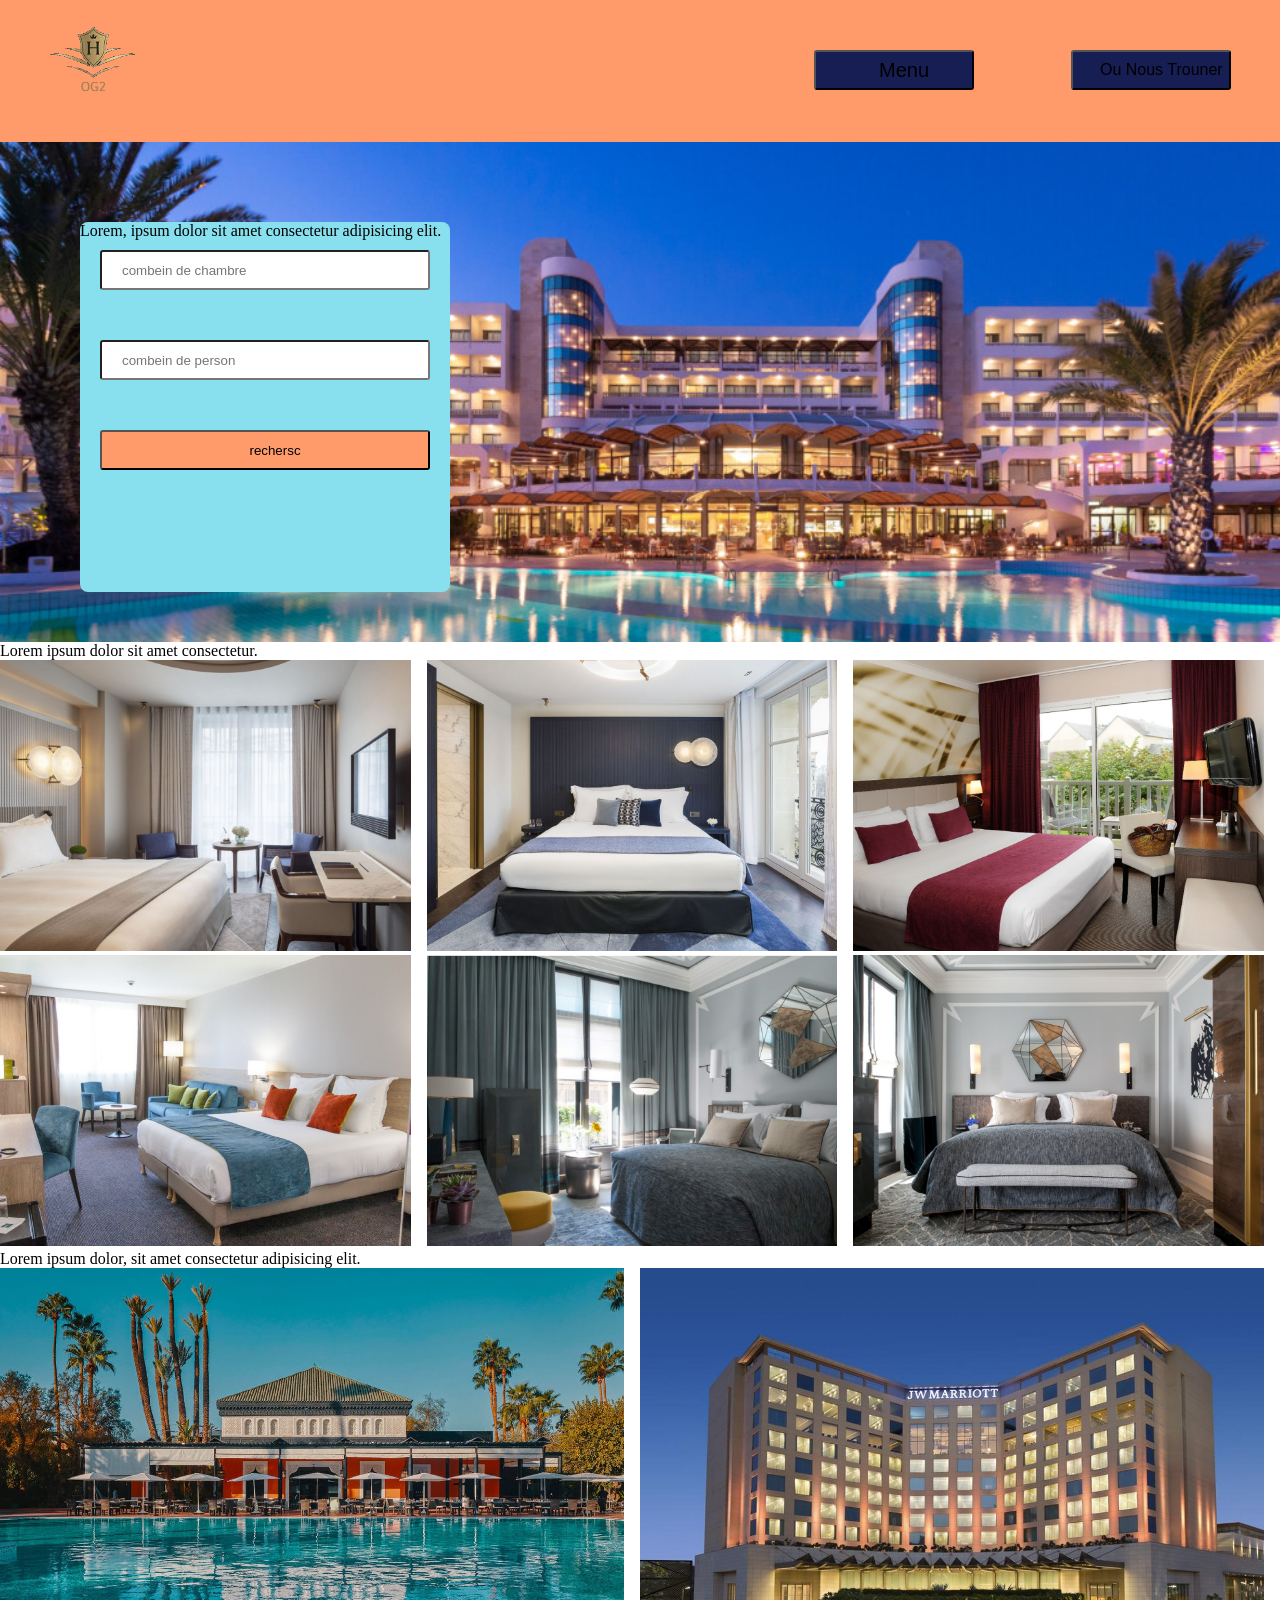
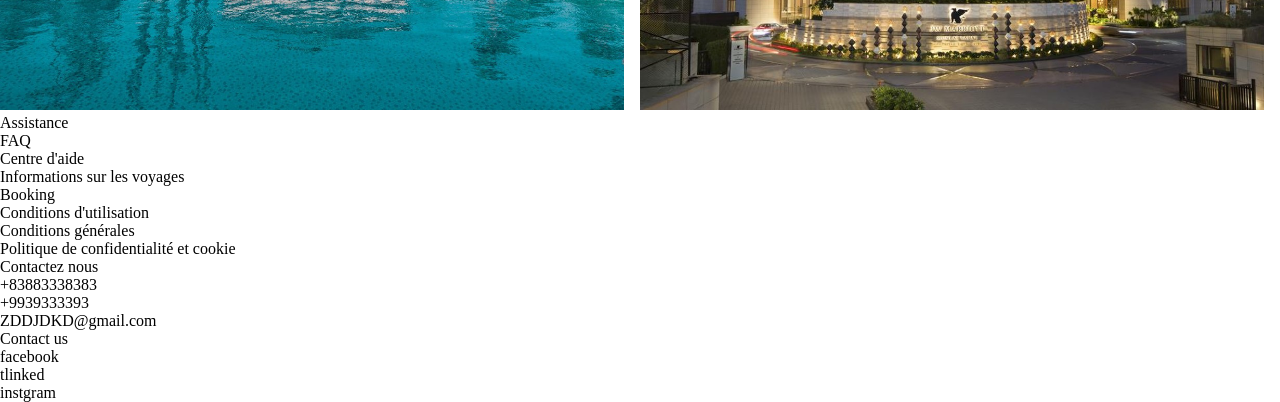
==== projet.html @ 1279d47c "update" ====
<!DOCTYPE html>
<html lang="en">
<head>
    <meta charset="UTF-8">
    <meta http-equiv="X-UA-Compatible" content="IE=edge">
    <meta name="viewport" content="width=device-width, initial-scale=1.0">
    <title>Document</title>
    <link rel="stylesheet" href="style.css">
    <link rel="stylesheet" href="FLEXGRID.css">
</head>
<body>
    <header class="bar">
        <nav>
            <ul>
                <li class="logo"><img src="images (1) (1).png" alt="logo"></li>
                <li class="menu"><button>Menu</button></li>
                <li class="map"><button>Ou Nous Trouner</button></li>
            </ul>
        </nav>
    </header>
    <section class="sec1">
        
        <form >
            <div>
            <p>Lorem, ipsum dolor sit amet consectetur adipisicing elit.</p>
            <input class="text1" type="text" placeholder="combein de chambre">
            <input class="text2" type="text"  placeholder="combein de person ">
            <button class="but2"> rechersc</button>
        </div>
        </form>
    </section>
   <section class="row">
       <p class="col-lg-12 col-sm-12 col-md-12">Lorem ipsum dolor sit amet consectetur.</p>
    <section class="col-lg-4 col-sm-12 col-md-6"><img src="1.1.jpg" alt=""></section>
    <section class="col-lg-4 col-sm-12 col-md-6"><img src="2.1.jpg" alt=""></section>
    <section class="col-lg-4 col-sm-12 col-md-6"><img src="3.1.jpg" alt=""></section>
    <section class="col-lg-4 col-sm-12 col-md-6" ><img src="4.1.jpg" alt=""></section>
    <section class="col-lg-4 col-sm-12 col-md-6"><img src="5.1.png" alt=""></section>
    <section  class="col-lg-4 col-sm-12 col-md-6"><img src="6.1.jpg" alt=""></section></section>
    <section class="row">
        <p class="col-lg-12 col-sm-12 col-md-12">Lorem ipsum dolor, sit amet consectetur adipisicing elit.</p>
    <section class="col-lg-6 col-sm-12 col-md-6"><img src="1.2.jpg" alt=""></section>
    <section class="col-lg-6 col-sm-12 col-md-6"><img src="2.2.jpg" alt=""></section></section>
    <footer>
        <ul>
            <li>Assistance</li>
            <li>FAQ</li>
            <li>Centre d'aide</li>
            <li>Informations sur les voyages</li>
            <li>Booking</li>
        </ul>
        <ul>
            <li>Conditions d'utilisation</li>
            <li>Conditions générales</li>
            <li>Politique de confidentialité et cookie </li>
        </ul>
        <ul>
            <li>Contactez nous</li>
            <li>+83883338383</li>
            <li>+9939333393</li>
            <li>ZDDJDKD@gmail.com</li>
        </ul>
        <ul>
            <li>Contact us</li>
            <li> facebook</li>
            <li>tlinked</li>
            <li>instgram</li>
        </ul>
    </footer>
</body>
</html>
---- style.css ----
*{
padding: 0;
margin: 0;
max-width: 100%;
box-sizing: border-box;
}
header nav ul {
    display: flex ;
    justify-content :space-around;
    background-color: #FF9B6A;
    list-style: none;
}
.logo{
    width: 10%;
    margin-right: 100px;
    
}
.menu button{
    width: 160px;
    height: 40px;
    margin-top: 50px;
    font-size: 20px;
    margin-left: 500px;
    background-color: #161E54;
}
.map button{
    width: 160px;
    height: 40px;
    margin-top: 50px;
    font-size: 16px;
    background-color: #161E54;

}
.sec1{
    background-image: url(backg.jpg);
    height: 500px;
    width: 1700px;
    background-size: cover;
    max-width: 115%;
   
}
.sec1 form div{
    display: flex;
    flex-direction: column;
    max-width: 115%;
}
form{
    width: 370px;
    margin-left: 80px;
    padding-top: 80px;
   


}
.text1 ,.text2, button{
    margin-bottom:50px ;
    padding-left: 20PX  ;
    margin-left: 20px;
    margin-right: 20px;
    height: 40PX;
    border-radius: 3PX;
    
}
div {
    background-color: #88E0EF;
    border-radius: 8PX;
    height: 370PX;

}
.text1{margin-top: 10px;}
.but2{
    background-color: #FF9B6A;
}
---- FLEXGRID.css ----
.row{
    box-sizing: border-box;
    display: flex;
    justify-content:space-around;
    flex:0 1 auto;
    flex-direction: row;
    flex-wrap: wrap;
    margin-right: -0.5rem;
    margin-left: -0.5rem;
}
@media only screen and (min-width: 48em) {
    .container {
      width: 49rem;
    }
    .col-sm,
    .col-sm-1,
    .col-sm-2,
    .col-sm-3,
    .col-sm-4,
    .col-sm-5,
    .col-sm-6,
    .col-sm-7,
    .col-sm-8,
    .col-sm-9,
    .col-sm-10,
    .col-sm-11,
    .col-sm-12{
       box-sizing: border-box;
       flex:0 0 auto;
       padding-left: 0.5rem;
       padding-right: 0.5rem;
   }
   .col-sm{
       flex-grow: 1;
       flex-basis: 0;
       max-width: 100%;
   }
   .col-sm-1{
       flex-basis: 8.3333333%;
       max-width:8.3333333% ;
   }
   .col-sm-2{
       flex-basis: 16.6666666%;
       max-width:16.6666666% ;
   }
   .col-sm-3{
       flex-basis: 25%;
       max-width:25% ;
   }
   .col-sm-4{
       flex-basis: 33.3333333%;
       max-width:33.3333333% ;
   }
   .col-sm-5{
       flex-basis: 41.666666%;
       max-width:41.66666% ;
   }
   .col-sm-6{
       flex-basis: 50%;
       max-width:50% ;
   }
   .col-sm-7{
       flex-basis: 58.3333333%;
       max-width:58.3333333% ;
   }
   .col-sm-8{
       flex-basis: 66.666666%;
       max-width:66.666666% ;
   }
   .col-sm-9{
       flex-basis: 75%;
       max-width:75% ;
   }
   .col-sm-10{
       flex-basis: 83.3333333%;
       max-width:83.3333333% ;
   }
   .col-sm-11{
       flex-basis: 91.666666%;
       max-width:91.6666666% ;
   }
   .col-sm-12{
       flex-basis: 100%;
       max-width:100% ;
   }
}


 @media only screen and (min-width: 64em) {
    .container {
      width: 65rem;
    }
    .col-md,
    .col-md-1,
    .col-md-2,
    .col-md-3,
    .col-md-4,
    .col-md-5,
    .col-md-6,
    .col-md-7,
    .col-md-8,
    .col-md-9,
    .col-md-10,
    .col-md-11,
    .col-md-12{
        box-sizing: border-box;
        flex:0 0 auto;
        padding-left: 0.5rem;
        padding-right: 0.5rem;
    }
    .col-md{
        flex-grow: 1;
        flex-basis: 0;
        max-width: 100%;
    }
    .col-md-1{
        flex-basis: 8.3333333%;
        max-width:8.3333333% ;
    }
    .col-md-2{
        flex-basis: 16.6666666%;
        max-width:16.6666666% ;
    }
    .col-md-3{
        flex-basis: 25%;
        max-width:25% ;
    }
    .col-md-4{
        flex-basis: 33.3333333%;
        max-width:33.3333333% ;
    }
    .col-md-5{
        flex-basis: 41.666666%;
        max-width:41.66666% ;
    }
    .col-md-6{
        flex-basis: 50%;
        max-width:50% ;
    }
    .col-md-7{
        flex-basis: 58.3333333%;
        max-width:58.3333333% ;
    }
    .col-md-8{
        flex-basis: 66.666666%;
        max-width:66.666666% ;
    }
    .col-md-9{
        flex-basis: 75%;
        max-width:75% ;
    }
    .col-md-10{
        flex-basis: 83.3333333%;
        max-width:83.3333333% ;
    }
    .col-md-11{
        flex-basis: 91.666666%;
        max-width:91.6666666% ;
    }
    .col-md-12{
        flex-basis: 100%;
        max-width:100% ;
       }
   }
  


/* lg */
@media only screen and (min-width: 75em) {
    .container {
      width: 76rem;
    }

    .col-lg,
    .col-lg-1,
    .col-lg-2,
    .col-lg-3,
    .col-lg-4,
    .col-lg-5,
    .col-lg-6,
    .col-lg-7,
    .col-lg-8,
    .col-lg-9,
    .col-lg-10,
    .col-lg-11,
    .col-lg-12{
        box-sizing: border-box;
        flex:0 0 auto;
        padding-left: 0.5rem;
        padding-right: 0.5rem;
    }
    .col-lg{
        flex-grow: 1;
        flex-basis: 0;
        max-width: 100%;
    }
    .col-lg-1{
        flex-basis: 8.3333333%;
        max-width:8.3333333% ;
    }
    .col-lg-2{
        flex-basis: 16.6666666%;
        max-width:16.6666666% ;
    }
    .col-lg-3{
        flex-basis: 25%;
        max-width:25% ;
    }
    .col-lg-4{
        flex-basis: 33.3333333%;
        max-width:33.3333333% ;
    }
    .col-lg-5{
        flex-basis: 41.666666%;
        max-width:41.66666% ;
    }
    .col-lg-6{
        flex-basis: 50%;
        max-width:50% ;
    }
    .col-lg-7{
        flex-basis: 58.3333333%;
        max-width:58.3333333% ;
    }
    .col-lg-8{
        flex-basis: 66.666666%;
        max-width:66.666666% ;
    }
    .col-lg-9{
        flex-basis: 75%;
        max-width:75% ;
    }
    .col-lg-10{
        flex-basis: 83.3333333%;
        max-width:83.3333333% ;
    }
    .col-lg-11{
        flex-basis: 91.666666%;
        max-width:91.6666666% ;
    }
    .col-lg-12{
        flex-basis: 100%;
        max-width:100% ;
    }
    
  }
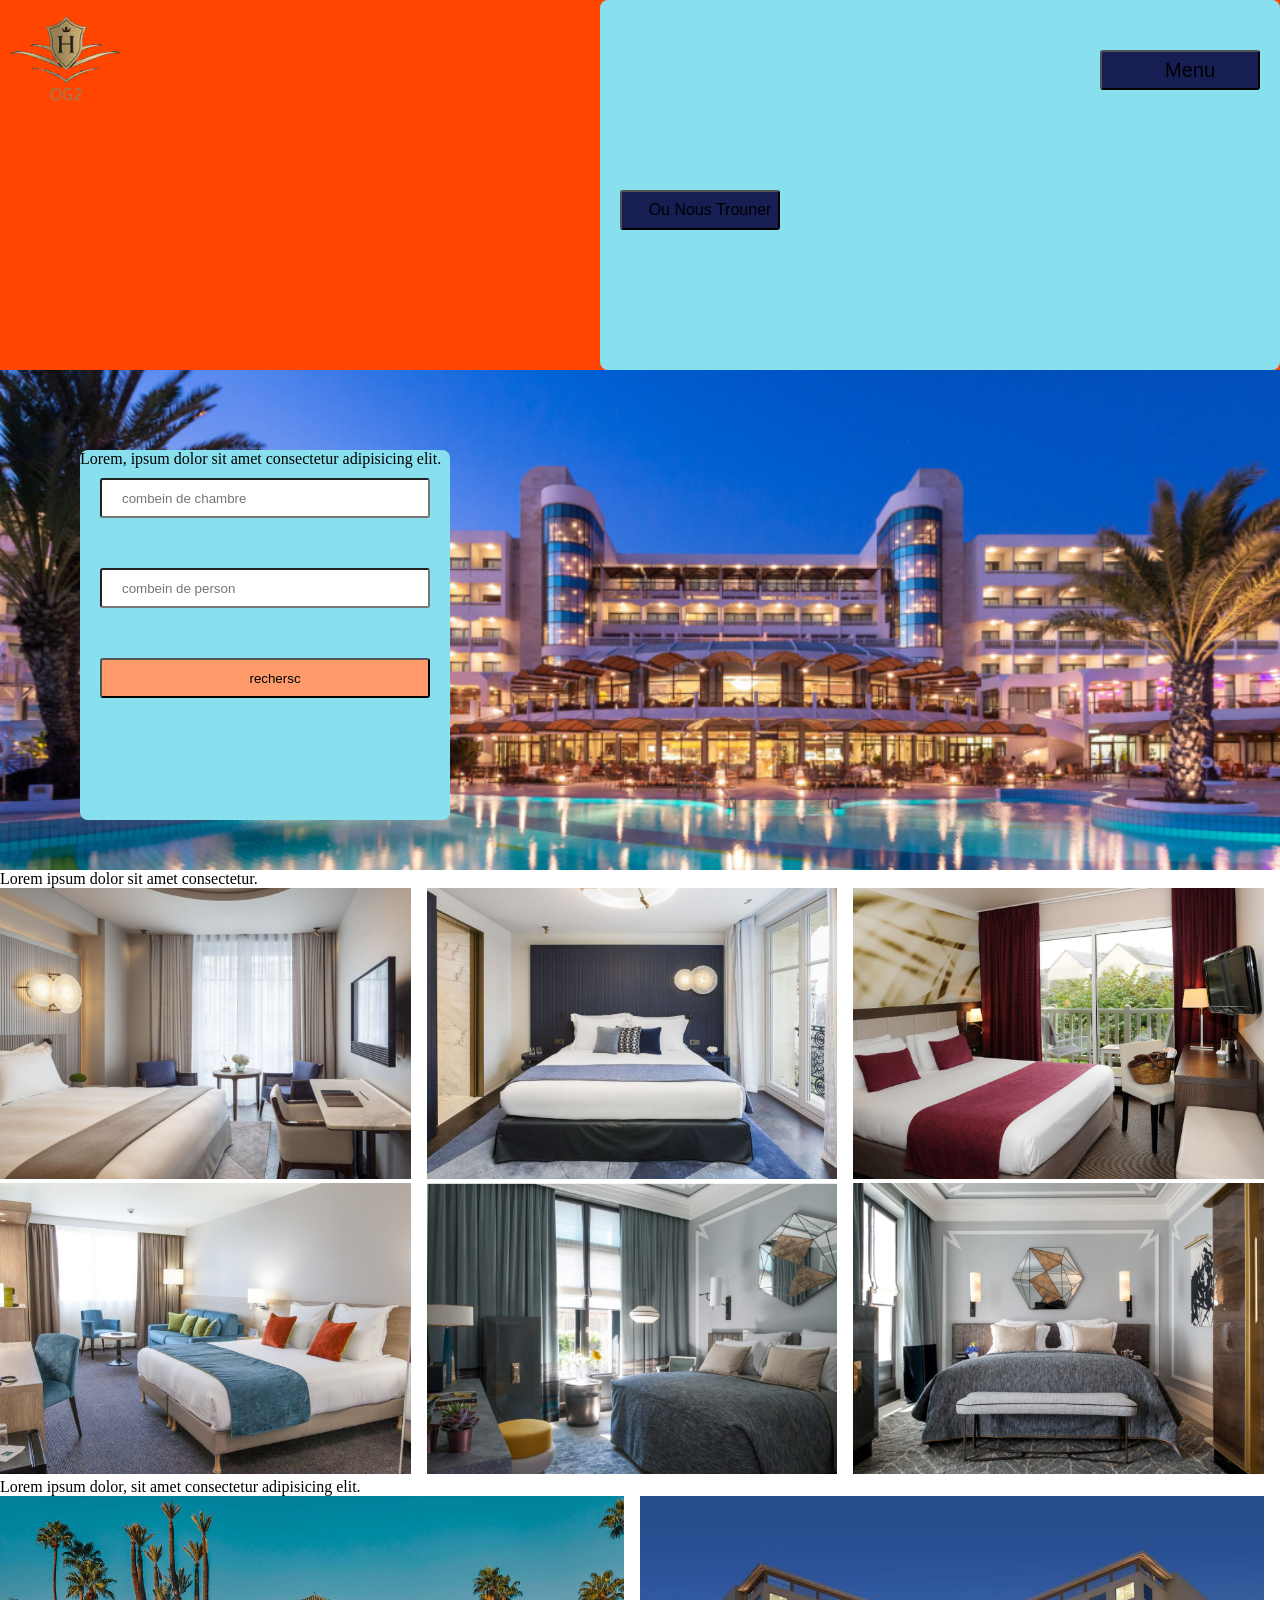
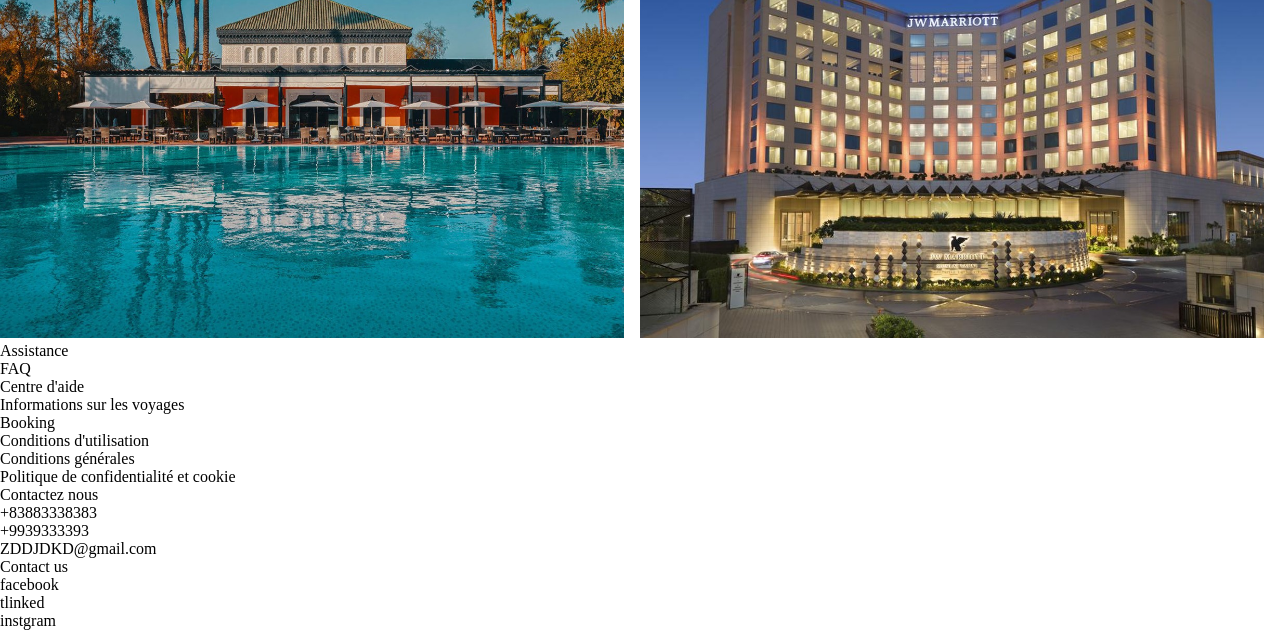
==== commit 3f0d2649: "update" ====
--- a/projet.html
+++ b/projet.html
@@ -12,9 +12,9 @@
     <header class="bar">
         <nav>
             <ul>
-                <li class="logo"><img src="images (1) (1).png" alt="logo"></li>
-                <li class="menu"><button>Menu</button></li>
-                <li class="map"><button>Ou Nous Trouner</button></li>
+                <li class="logo"><img src="1.png" alt="logo"></li>
+                <div><li class="menu"><button>Menu</button></li>
+                <li class="map"><button>Ou Nous Trouner</button></li></div>
             </ul>
         </nav>
     </header>
--- a/style.css
+++ b/style.css
@@ -5,16 +5,21 @@
 box-sizing: border-box;
 }
 header nav ul {
-    display: flex ;
-    justify-content :space-around;
-    background-color: #FF9B6A;
+    display: flex;
+    justify-content: space-between;
     list-style: none;
-}
-.logo{
-    width: 10%;
-    margin-right: 100px;
+    background-color: orangered;
     
 }
+
+.logo {
+    width: 110px;
+    margin-left: 10PX;
+    margin-top: 15px;
+    margin-bottom: 30PX;
+        
+}  
+
 .menu button{
     width: 160px;
     height: 40px;
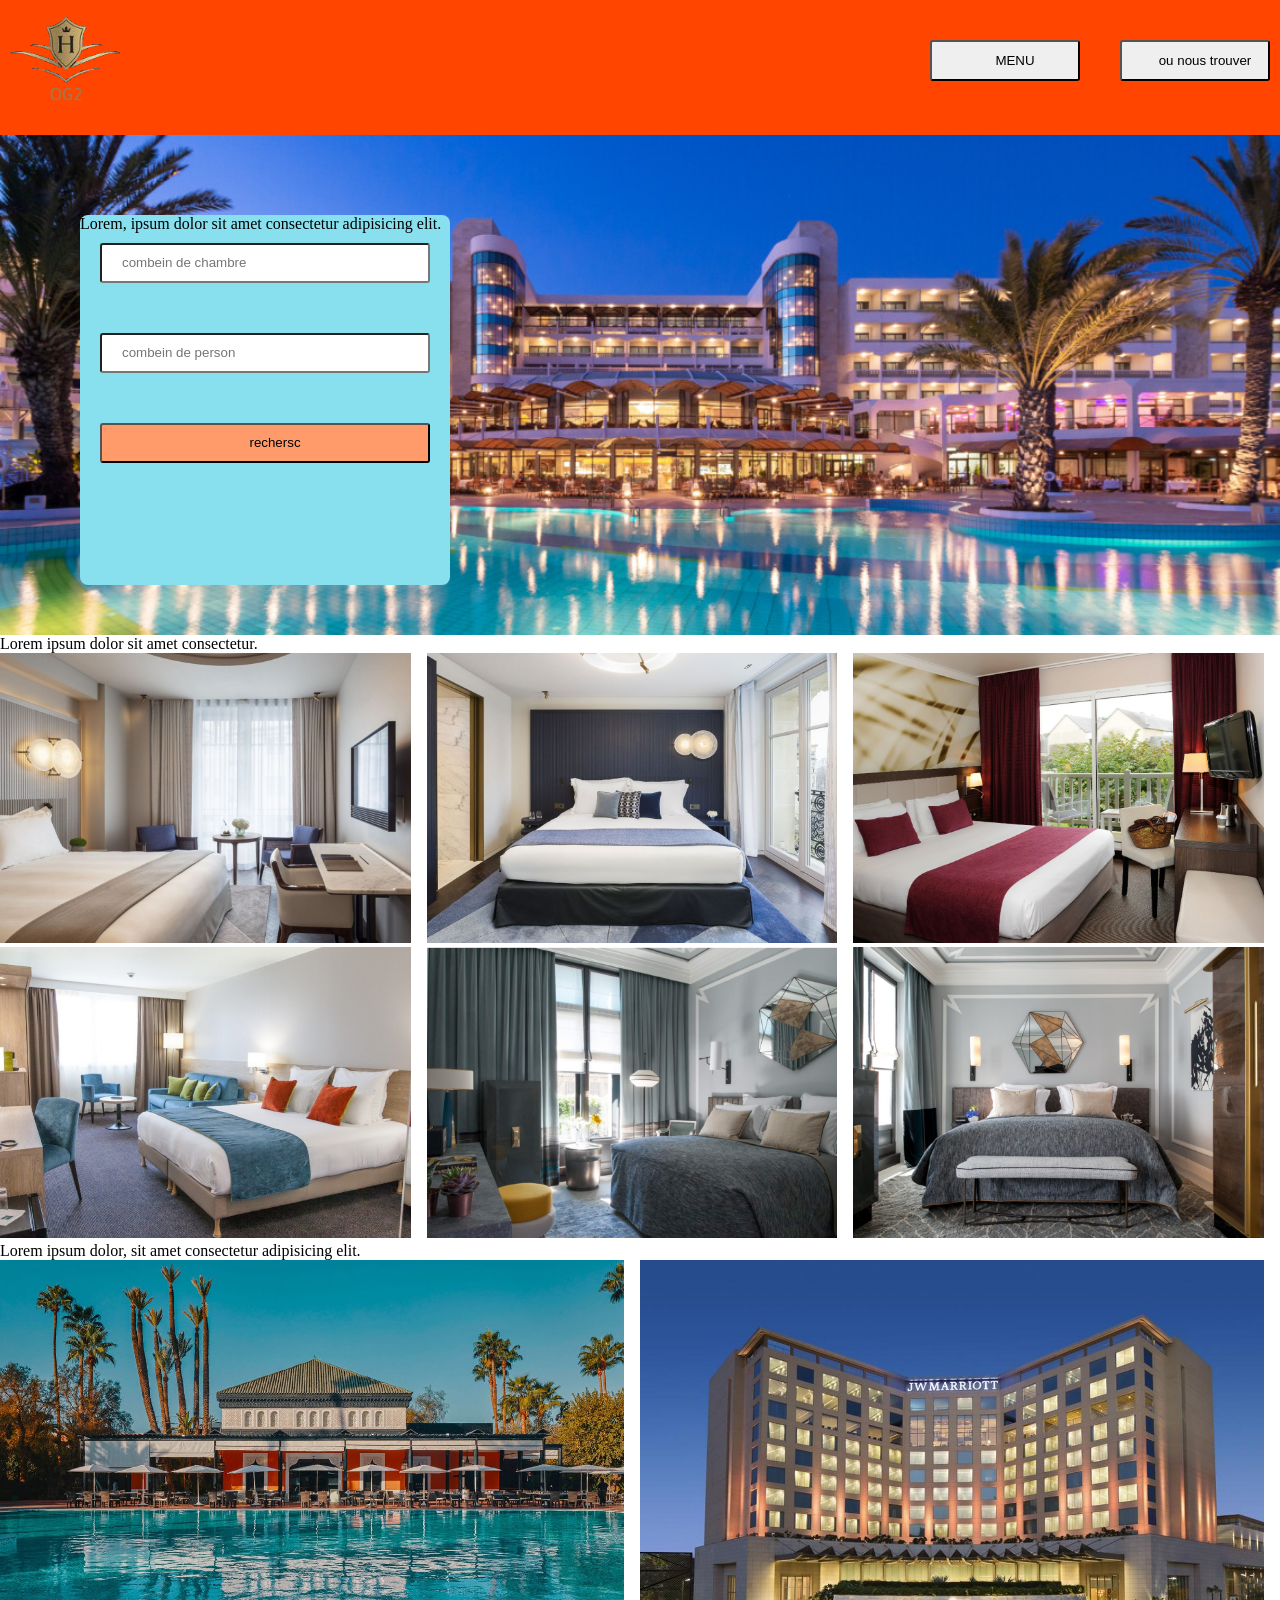
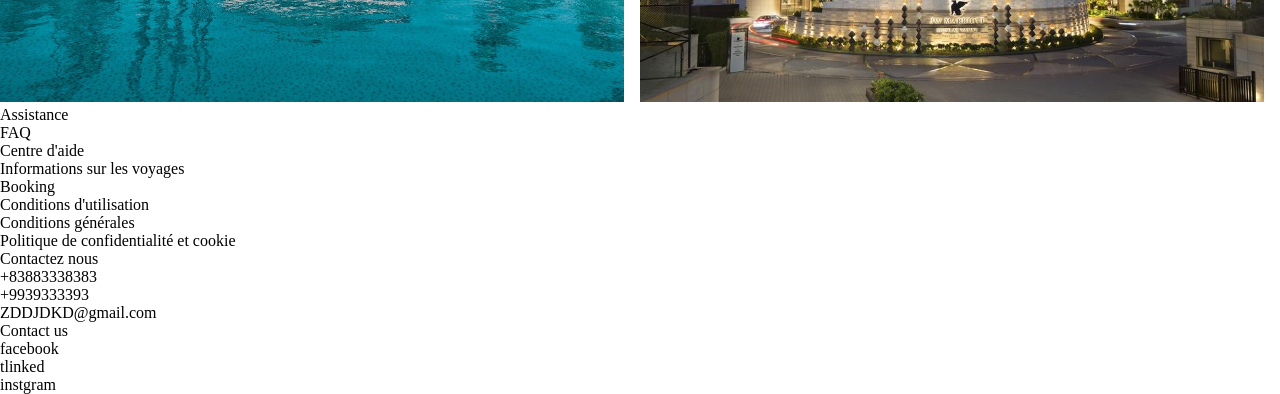
==== commit bb0cc569: "update" ====
--- a/projet.html
+++ b/projet.html
@@ -9,19 +9,19 @@
     <link rel="stylesheet" href="FLEXGRID.css">
 </head>
 <body>
-    <header class="bar">
+    <header>
         <nav>
             <ul>
-                <li class="logo"><img src="1.png" alt="logo"></li>
-                <div><li class="menu"><button>Menu</button></li>
-                <li class="map"><button>Ou Nous Trouner</button></li></div>
+                <li><img class="logo" src="1.png" alt="logo"></li>
+                <DIV class="div1"><LI class="Menu"><BUtton > MENU</BUtton></LI>
+                <li class="map"><BUtton>ou nous trouver</BUtton> </li></DIV>
             </ul>
         </nav>
     </header>
     <section class="sec1">
         
         <form >
-            <div>
+            <div class="div2">
             <p>Lorem, ipsum dolor sit amet consectetur adipisicing elit.</p>
             <input class="text1" type="text" placeholder="combein de chambre">
             <input class="text2" type="text"  placeholder="combein de person ">
--- a/style.css
+++ b/style.css
@@ -3,6 +3,13 @@
 margin: 0;
 max-width: 100%;
 box-sizing: border-box;
+}
+.logo {
+    width: 110px;
+    margin-left: 10PX;
+    margin-top: 15px;
+    margin-bottom: 30PX;
+    
 }
 header nav ul {
     display: flex;
@@ -11,37 +18,28 @@
     background-color: orangered;
     
 }
-
-.logo {
-    width: 110px;
-    margin-left: 10PX;
-    margin-top: 15px;
-    margin-bottom: 30PX;
-        
-}  
-
-.menu button{
-    width: 160px;
-    height: 40px;
-    margin-top: 50px;
-    font-size: 20px;
-    margin-left: 500px;
-    background-color: #161E54;
+.div1 {
+    display: FLEX;
+   
+}
+.Menu button{
+    margin-right: 20PX;
+    width: 150PX;
+    height: 41PX;
+    margin-top: 40PX;
 }
 .map button{
-    width: 160px;
-    height: 40px;
-    margin-top: 50px;
-    font-size: 16px;
-    background-color: #161E54;
-
+    margin-right: 10PX;
+    width: 150PX;
+    height: 41PX;
+    margin-top: 40PX;
 }
 .sec1{
     background-image: url(backg.jpg);
     height: 500px;
-    width: 1700px;
+    width: 1500px;
     background-size: cover;
-    max-width: 115%;
+    max-width: 100%;
    
 }
 .sec1 form div{
@@ -53,9 +51,6 @@
     width: 370px;
     margin-left: 80px;
     padding-top: 80px;
-   
-
-
 }
 .text1 ,.text2, button{
     margin-bottom:50px ;
@@ -66,7 +61,7 @@
     border-radius: 3PX;
     
 }
-div {
+.div2{
     background-color: #88E0EF;
     border-radius: 8PX;
     height: 370PX;
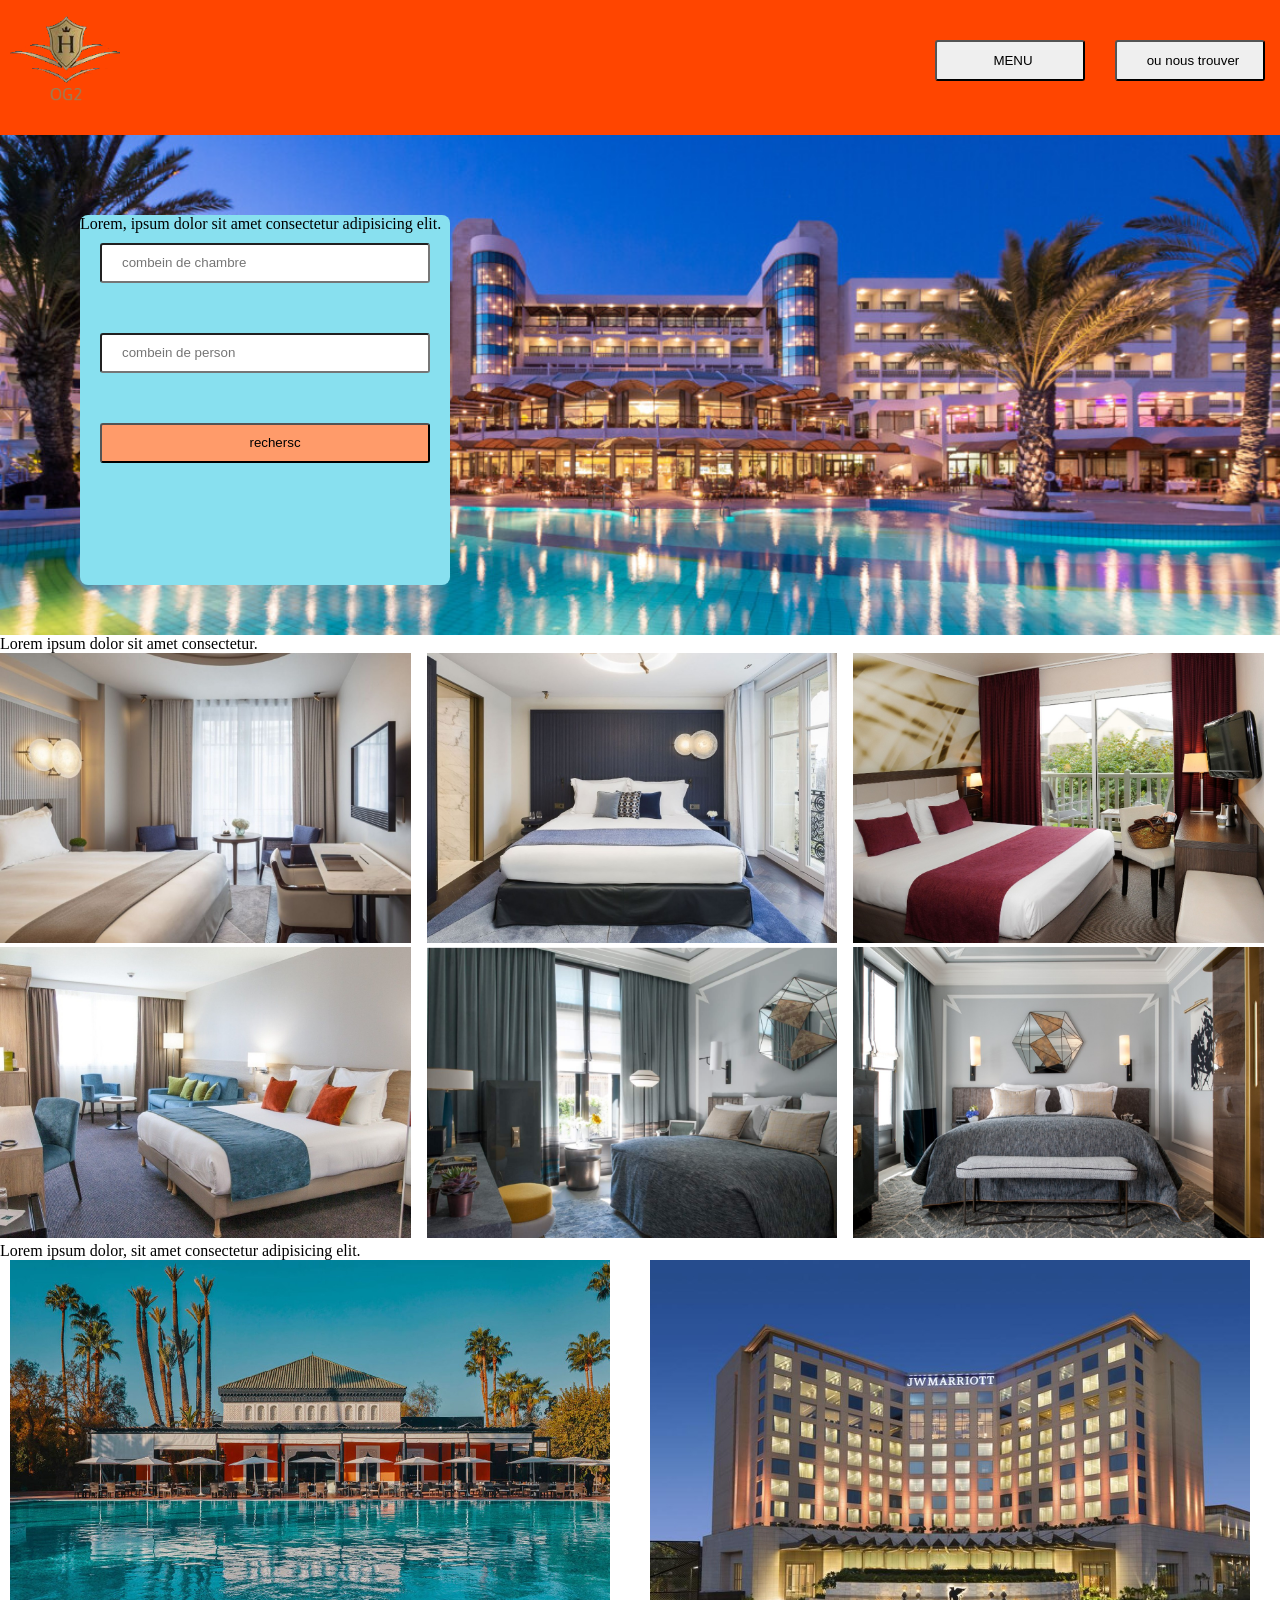
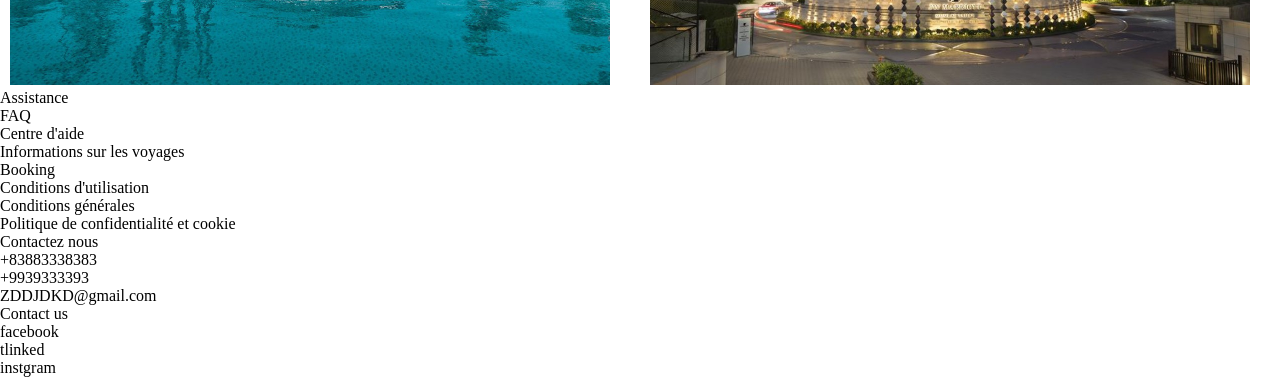
==== commit e541473c: "update" ====
--- a/projet.html
+++ b/projet.html
@@ -6,7 +6,7 @@
     <meta name="viewport" content="width=device-width, initial-scale=1.0">
     <title>Document</title>
     <link rel="stylesheet" href="style.css">
-    <link rel="stylesheet" href="FLEXGRID.css">
+    <link rel="stylesheet" href="grid.css">
 </head>
 <body>
     <header>
@@ -39,8 +39,8 @@
     <section  class="col-lg-4 col-sm-12 col-md-6"><img src="6.1.jpg" alt=""></section></section>
     <section class="row">
         <p class="col-lg-12 col-sm-12 col-md-12">Lorem ipsum dolor, sit amet consectetur adipisicing elit.</p>
-    <section class="col-lg-6 col-sm-12 col-md-6"><img src="1.2.jpg" alt=""></section>
-    <section class="col-lg-6 col-sm-12 col-md-6"><img src="2.2.jpg" alt=""></section></section>
+    <section class="col-lg-6 col-sm-12 col-md-6"><img class="img6" src="1.2.jpg" alt=""></section>
+    <section class="col-lg-6 col-sm-12 col-md-6"><img class="img7" src="2.2.jpg" alt=""></section></section>
     <footer>
         <ul>
             <li>Assistance</li>
--- a/style.css
+++ b/style.css
@@ -23,16 +23,18 @@
    
 }
 .Menu button{
-    margin-right: 20PX;
-    width: 150PX;
-    height: 41PX;
-    margin-top: 40PX;
-}
-.map button{
     margin-right: 10PX;
     width: 150PX;
     height: 41PX;
     margin-top: 40PX;
+    padding-left: 6PX;
+}
+.map button{
+    margin-right: 15PX;
+    width: 150PX;
+    height: 41PX;
+    margin-top: 40PX;
+    padding-left: 6Px;
 }
 .sec1{
     background-image: url(backg.jpg);
@@ -70,4 +72,10 @@
 .text1{margin-top: 10px;}
 .but2{
     background-color: #FF9B6A;
-}+}
+.img6 {
+  width: 600px;
+  margin-left: 10PX;}
+  .img7 {
+    width: 600px;
+    margin-left: 10PX;}
--- a/grid.css
+++ b/grid.css
@@ -0,0 +1,246 @@
+.row{
+    box-sizing: border-box;
+    display: flex;
+    justify-content:space-around;
+    flex:0 1 auto;
+    flex-direction: row;
+    flex-wrap: wrap;
+    margin-right: -0.5rem;
+    margin-left: -0.5rem;
+}
+@media only screen and (min-width: 48em) {
+    .container {
+      width: 49rem;
+    }
+    .col-sm,
+    .col-sm-1,
+    .col-sm-2,
+    .col-sm-3,
+    .col-sm-4,
+    .col-sm-5,
+    .col-sm-6,
+    .col-sm-7,
+    .col-sm-8,
+    .col-sm-9,
+    .col-sm-10,
+    .col-sm-11,
+    .col-sm-12{
+       box-sizing: border-box;
+       flex:0 0 auto;
+       padding-left: 0.5rem;
+       padding-right: 0.5rem;
+   }
+   .col-sm{
+       flex-grow: 1;
+       flex-basis: 0;
+       max-width: 100%;
+   }
+   .col-sm-1{
+       flex-basis: 8.3333333%;
+       max-width:8.3333333% ;
+   }
+   .col-sm-2{
+       flex-basis: 16.6666666%;
+       max-width:16.6666666% ;
+   }
+   .col-sm-3{
+       flex-basis: 25%;
+       max-width:25% ;
+   }
+   .col-sm-4{
+       flex-basis: 33.3333333%;
+       max-width:33.3333333% ;
+   }
+   .col-sm-5{
+       flex-basis: 41.666666%;
+       max-width:41.66666% ;
+   }
+   .col-sm-6{
+       flex-basis: 50%;
+       max-width:50% ;
+   }
+   .col-sm-7{
+       flex-basis: 58.3333333%;
+       max-width:58.3333333% ;
+   }
+   .col-sm-8{
+       flex-basis: 66.666666%;
+       max-width:66.666666% ;
+   }
+   .col-sm-9{
+       flex-basis: 75%;
+       max-width:75% ;
+   }
+   .col-sm-10{
+       flex-basis: 83.3333333%;
+       max-width:83.3333333% ;
+   }
+   .col-sm-11{
+       flex-basis: 91.666666%;
+       max-width:91.6666666% ;
+   }
+   .col-sm-12{
+       flex-basis: 100%;
+       max-width:100% ;
+   }
+}
+
+
+ @media only screen and (min-width: 64em) {
+    .container {
+      width: 65rem;
+    }
+    .col-md,
+    .col-md-1,
+    .col-md-2,
+    .col-md-3,
+    .col-md-4,
+    .col-md-5,
+    .col-md-6,
+    .col-md-7,
+    .col-md-8,
+    .col-md-9,
+    .col-md-10,
+    .col-md-11,
+    .col-md-12{
+        box-sizing: border-box;
+        flex:0 0 auto;
+        padding-left: 0.5rem;
+        padding-right: 0.5rem;
+    }
+    .col-md{
+        flex-grow: 1;
+        flex-basis: 0;
+        max-width: 100%;
+    }
+    .col-md-1{
+        flex-basis: 8.3333333%;
+        max-width:8.3333333% ;
+    }
+    .col-md-2{
+        flex-basis: 16.6666666%;
+        max-width:16.6666666% ;
+    }
+    .col-md-3{
+        flex-basis: 25%;
+        max-width:25% ;
+    }
+    .col-md-4{
+        flex-basis: 33.3333333%;
+        max-width:33.3333333% ;
+    }
+    .col-md-5{
+        flex-basis: 41.666666%;
+        max-width:41.66666% ;
+    }
+    .col-md-6{
+        flex-basis: 50%;
+        max-width:50% ;
+    }
+    .col-md-7{
+        flex-basis: 58.3333333%;
+        max-width:58.3333333% ;
+    }
+    .col-md-8{
+        flex-basis: 66.666666%;
+        max-width:66.666666% ;
+    }
+    .col-md-9{
+        flex-basis: 75%;
+        max-width:75% ;
+    }
+    .col-md-10{
+        flex-basis: 83.3333333%;
+        max-width:83.3333333% ;
+    }
+    .col-md-11{
+        flex-basis: 91.666666%;
+        max-width:91.6666666% ;
+    }
+    .col-md-12{
+        flex-basis: 100%;
+        max-width:100% ;
+       }
+   }
+  
+
+
+/* lg */
+@media only screen and (min-width: 75em) {
+    .container {
+      width: 76rem;
+    }
+
+    .col-lg,
+    .col-lg-1,
+    .col-lg-2,
+    .col-lg-3,
+    .col-lg-4,
+    .col-lg-5,
+    .col-lg-6,
+    .col-lg-7,
+    .col-lg-8,
+    .col-lg-9,
+    .col-lg-10,
+    .col-lg-11,
+    .col-lg-12{
+        box-sizing: border-box;
+        flex:0 0 auto;
+        padding-left: 0.5rem;
+        padding-right: 0.5rem;
+    }
+    .col-lg{
+        flex-grow: 1;
+        flex-basis: 0;
+        max-width: 100%;
+    }
+    .col-lg-1{
+        flex-basis: 8.3333333%;
+        max-width:8.3333333% ;
+    }
+    .col-lg-2{
+        flex-basis: 16.6666666%;
+        max-width:16.6666666% ;
+    }
+    .col-lg-3{
+        flex-basis: 25%;
+        max-width:25% ;
+    }
+    .col-lg-4{
+        flex-basis: 33.3333333%;
+        max-width:33.3333333% ;
+    }
+    .col-lg-5{
+        flex-basis: 41.666666%;
+        max-width:41.66666% ;
+    }
+    .col-lg-6{
+        flex-basis: 50%;
+        max-width:50% ;
+    }
+    .col-lg-7{
+        flex-basis: 58.3333333%;
+        max-width:58.3333333% ;
+    }
+    .col-lg-8{
+        flex-basis: 66.666666%;
+        max-width:66.666666% ;
+    }
+    .col-lg-9{
+        flex-basis: 75%;
+        max-width:75% ;
+    }
+    .col-lg-10{
+        flex-basis: 83.3333333%;
+        max-width:83.3333333% ;
+    }
+    .col-lg-11{
+        flex-basis: 91.666666%;
+        max-width:91.6666666% ;
+    }
+    .col-lg-12{
+        flex-basis: 100%;
+        max-width:100% ;
+    }
+    
+  }
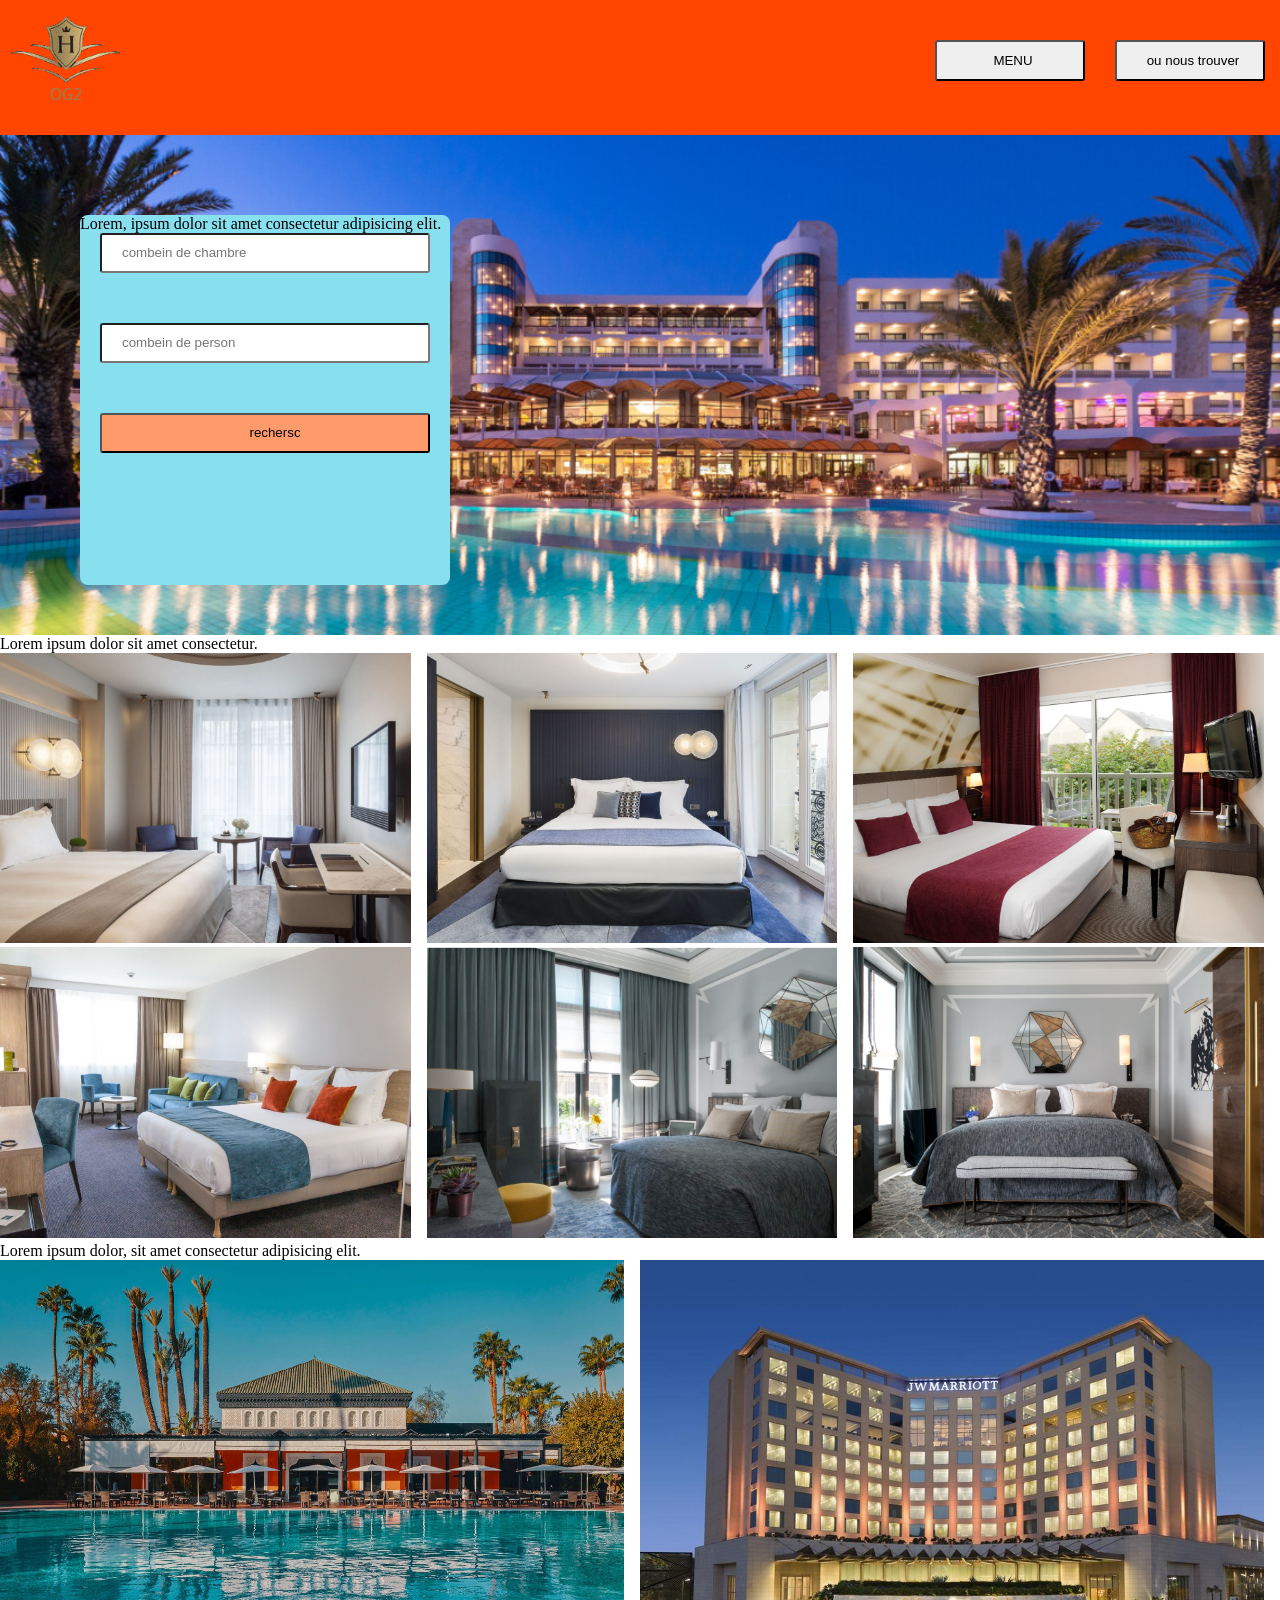
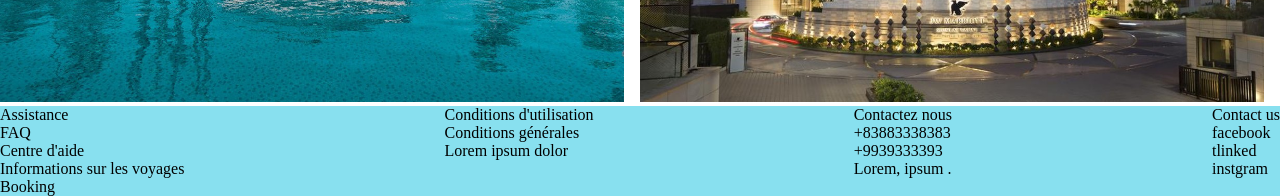
==== commit 21338119: "update" ====
--- a/projet.html
+++ b/projet.html
@@ -4,9 +4,9 @@
     <meta charset="UTF-8">
     <meta http-equiv="X-UA-Compatible" content="IE=edge">
     <meta name="viewport" content="width=device-width, initial-scale=1.0">
-    <title>Document</title>
     <link rel="stylesheet" href="style.css">
     <link rel="stylesheet" href="grid.css">
+    <title>Document</title>
 </head>
 <body>
     <header>
@@ -29,38 +29,38 @@
         </div>
         </form>
     </section>
-   <section class="row">
-       <p class="col-lg-12 col-sm-12 col-md-12">Lorem ipsum dolor sit amet consectetur.</p>
-    <section class="col-lg-4 col-sm-12 col-md-6"><img src="1.1.jpg" alt=""></section>
-    <section class="col-lg-4 col-sm-12 col-md-6"><img src="2.1.jpg" alt=""></section>
-    <section class="col-lg-4 col-sm-12 col-md-6"><img src="3.1.jpg" alt=""></section>
-    <section class="col-lg-4 col-sm-12 col-md-6" ><img src="4.1.jpg" alt=""></section>
-    <section class="col-lg-4 col-sm-12 col-md-6"><img src="5.1.png" alt=""></section>
-    <section  class="col-lg-4 col-sm-12 col-md-6"><img src="6.1.jpg" alt=""></section></section>
     <section class="row">
-        <p class="col-lg-12 col-sm-12 col-md-12">Lorem ipsum dolor, sit amet consectetur adipisicing elit.</p>
-    <section class="col-lg-6 col-sm-12 col-md-6"><img class="img6" src="1.2.jpg" alt=""></section>
-    <section class="col-lg-6 col-sm-12 col-md-6"><img class="img7" src="2.2.jpg" alt=""></section></section>
-    <footer>
-        <ul>
+        <p class="col-lg-12 col-sm-12 col-md-12">Lorem ipsum dolor sit amet consectetur.</p>
+     <section class="col-lg-4 col-sm-12 col-md-6"><img src="1.1.jpg" alt=""></section>
+     <section class="col-lg-4 col-sm-12 col-md-6"><img src="2.1.jpg" alt=""></section>
+     <section class="col-lg-4 col-sm-12 col-md-6"><img src="3.1.jpg" alt=""></section>
+     <section class="col-lg-4 col-sm-12 col-md-6" ><img src="4.1.jpg" alt=""></section>
+     <section class="col-lg-4 col-sm-12 col-md-6"><img src="5.1.png" alt=""></section>
+     <section  class="col-lg-4 col-sm-12 col-md-6"><img src="6.1.jpg" alt=""></section></section>
+     <section class="row">
+         <p class="col-lg-12 col-sm-12 col-md-12">Lorem ipsum dolor, sit amet consectetur adipisicing elit.</p>
+     <section class="col-lg-6 col-sm-12 col-md-6"><img class="img6" src="1.2.jpg" alt=""></section>
+     <section class="col-lg-6 col-sm-12 col-md-6"><img class="img7" src="2.2.jpg" alt=""></section></section>
+     <footer  >
+        <ul class=" ">
             <li>Assistance</li>
             <li>FAQ</li>
             <li>Centre d'aide</li>
             <li>Informations sur les voyages</li>
             <li>Booking</li>
         </ul>
-        <ul>
+        <ul class="  ">
             <li>Conditions d'utilisation</li>
             <li>Conditions générales</li>
-            <li>Politique de confidentialité et cookie </li>
+            <li>Lorem ipsum dolor </li>
         </ul>
-        <ul>
+        <ul class=" ">
             <li>Contactez nous</li>
             <li>+83883338383</li>
             <li>+9939333393</li>
-            <li>ZDDJDKD@gmail.com</li>
+            <li>Lorem, ipsum .</li>
         </ul>
-        <ul>
+        <ul class=" ">
             <li>Contact us</li>
             <li> facebook</li>
             <li>tlinked</li>
--- a/style.css
+++ b/style.css
@@ -1,8 +1,8 @@
 *{
-padding: 0;
-margin: 0;
-max-width: 100%;
-box-sizing: border-box;
+    box-sizing: border-box;
+    max-width: 100%;
+    padding: 0;
+    margin: 0;
 }
 .logo {
     width: 110px;
@@ -41,41 +41,42 @@
     height: 500px;
     width: 1500px;
     background-size: cover;
-    max-width: 100%;
-   
+    max-width: 100%;}
+.sec1 form div{
+        display: flex;
+        flex-direction: column;
+        max-width: 115%;
+    }
+form{
+        width: 370px;
+        margin-left: 80px;
+        padding-top: 80px;
+    }
+.text1 ,.text2, button{
+        margin-bottom:50px ;
+        padding-left: 20PX  ;
+        margin-left: 20px;
+        margin-right: 20px;
+        height: 40PX;
+        border-radius: 3PX;
+        
+    }
+.div2{
+        background-color: #88E0EF;
+        border-radius: 8PX;
+        height: 370PX;
+    
+    }
+
+.but2{
+        background-color: #FF9B6A;
+    }
+footer{
+    display: flex;
+    background-color: #88E0EF;
+ justify-content: space-between;
+    flex-wrap: wrap;
 }
-.sec1 form div{
-    display: flex;
-    flex-direction: column;
-    max-width: 115%;
+footer ul{
+    list-style: none;
 }
-form{
-    width: 370px;
-    margin-left: 80px;
-    padding-top: 80px;
-}
-.text1 ,.text2, button{
-    margin-bottom:50px ;
-    padding-left: 20PX  ;
-    margin-left: 20px;
-    margin-right: 20px;
-    height: 40PX;
-    border-radius: 3PX;
-    
-}
-.div2{
-    background-color: #88E0EF;
-    border-radius: 8PX;
-    height: 370PX;
-
-}
-.text1{margin-top: 10px;}
-.but2{
-    background-color: #FF9B6A;
-}
-.img6 {
-  width: 600px;
-  margin-left: 10PX;}
-  .img7 {
-    width: 600px;
-    margin-left: 10PX;}
